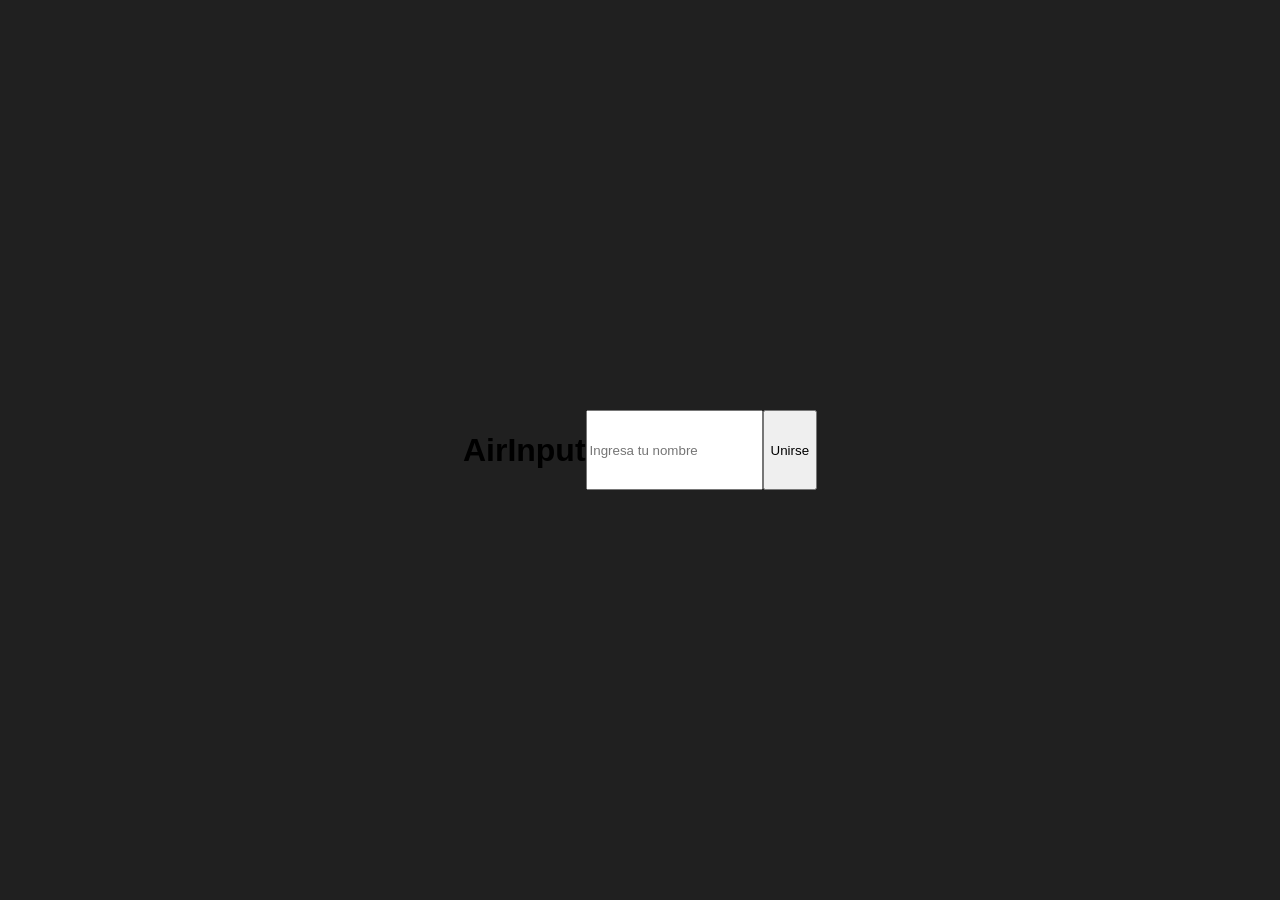
==== public/index.html @ fe448d2d "airinput-tv: use your phone as a gamepad for Android TV Android TV port of airInput (https://github." ====
<!DOCTYPE html>
<html lang="es">

<head>
  <meta charset="UTF-8">
  <meta name="viewport" content="width=device-width, initial-scale=1.0, maximum-scale=1.0, user-scalable=no viewport-fit=cover">
  <title>Virtual Pad</title>

  <link rel="stylesheet" href="global.css">
  <link id="skin-style" rel="stylesheet" href="">

  <script src="nipplejs.min.js"></script>
</head>

<body>

  <div id="join-screen">
    <h1>AirInput</h1>
    <input type="text" id="username-input" placeholder="Ingresa tu nombre" autocomplete="off" />
    <button id="join-btn">Unirse</button>
  </div>

  <button id="btn-settings" style="display: none;">⚙️</button>

  <div id="settings-modal">
    <h3>Configuración</h3>
    <label>Gamepad type:</label>
    <div class="layout-selector">
      <button onclick="loadSkin('snes')" class="sel-btn">Classic (SNES)</button>
      <button onclick="loadSkin('xbox')" class="sel-btn">Modern</button>
      <button onclick="loadSkin('n64')" class="sel-btn">Classic (N64)</button>
    </div>
    <button id="close-settings">Close</button>
  </div>

  <div id="gamepad-container" style="display: none;"></div>

  <script src="script.js"></script>
</body>

</html>
---- public/global.css ----
/* public/global.css */

/* 1. RESET & BASE */
* { 
  box-sizing: border-box; 
  -webkit-tap-highlight-color: transparent;
  -webkit-touch-callout: none; 
  -webkit-user-select: none;
  user-select: none;
}

html, body { 
  margin: 0;
  padding: 0;
  width: 100%; 
  height: 100%;
  overflow: hidden;
  background: #202020;
}

body { 
  display: flex;
  flex-direction: column;
  justify-content: center;
  align-items: center;
  font-family: sans-serif;
}

#start-overlay { 
  position: fixed;
  top: 0;
  left: 0;
  width: 100%;
  height: 100%;
  background: rgba(0,0,0,0.9);
  z-index: 5000;
  display: flex;
  justify-content: center;
  align-items: center;
}

.overlay-content {
    display: flex;
    flex-direction: column;
    align-items: center;
}

#btn-fullscreen { 
  padding: 20px 40px;
  font-size: 24px;
  background: #5c7cfa;
  color: white;
  border: none;
  border-radius: 10px;
  cursor: pointer;
}

#btn-settings { 
  position: fixed;
  top: 10px;
  left: 50%;
  transform: translateX(-50%);
  background: rgba(0,0,0,0.5);
  border: 1px solid white;
  color: white;
  border-radius: 50%;
  width: 40px;
  height: 40px;
  font-size: 20px;
  z-index: 2000;
  cursor: pointer;
}

#settings-modal { 
  display: none;
  position: fixed;
  top: 50%;
  left: 50%;
  transform: translate(-50%, -50%);
  background: #333;
  color: white;
  padding: 20px;
  border-radius: 10px;
  z-index: 3000;
  width: 300px;
  box-shadow: 0 0 20px black;
  text-align: center;
}

.layout-selector { 
  display: flex;
  gap: 10px;
  justify-content: center;
  margin-bottom: 20px;
  flex-wrap: wrap;
}

.sel-btn { 
  padding: 10px;
  background: #555;
  color: white;
  border: none;
  cursor: pointer;
  border-radius: 5px;
}

.sel-btn:active { 
  background: #5c7cfa;
}

#gamepad-container { 
  width: 100%;
  height: 100%;
  position: relative;
  display: flex;
  justify-content: center;
  align-items: center;
}


/* =========================================
   4.ROTATION FOR PORTRAIT MODE 
   ========================================= */
@media screen and (orientation: portrait) {

  #gamepad-container {
    position: fixed;
    top: 50%;
    left: 50%;
    width: 100vh;
    height: 100vw;
    transform: translate(-50%, -50%) rotate(90deg);
    z-index: 1;
  }

  #btn-settings {
    transform: rotate(90deg);
    left: auto; 
    right: 15px;
    top: 50%;
    margin-top: -20px;
  }

  #settings-modal {
    transform: translate(-50%, -50%) rotate(90deg) !important;
    width: 80vh;
    max-height: 90vw;
  }

  .overlay-content {
    transform: rotate(90deg);
  }

  .stick-zone {
        transform: rotate(-90deg) !important; 
        transform-origin: center center; 
    }
}
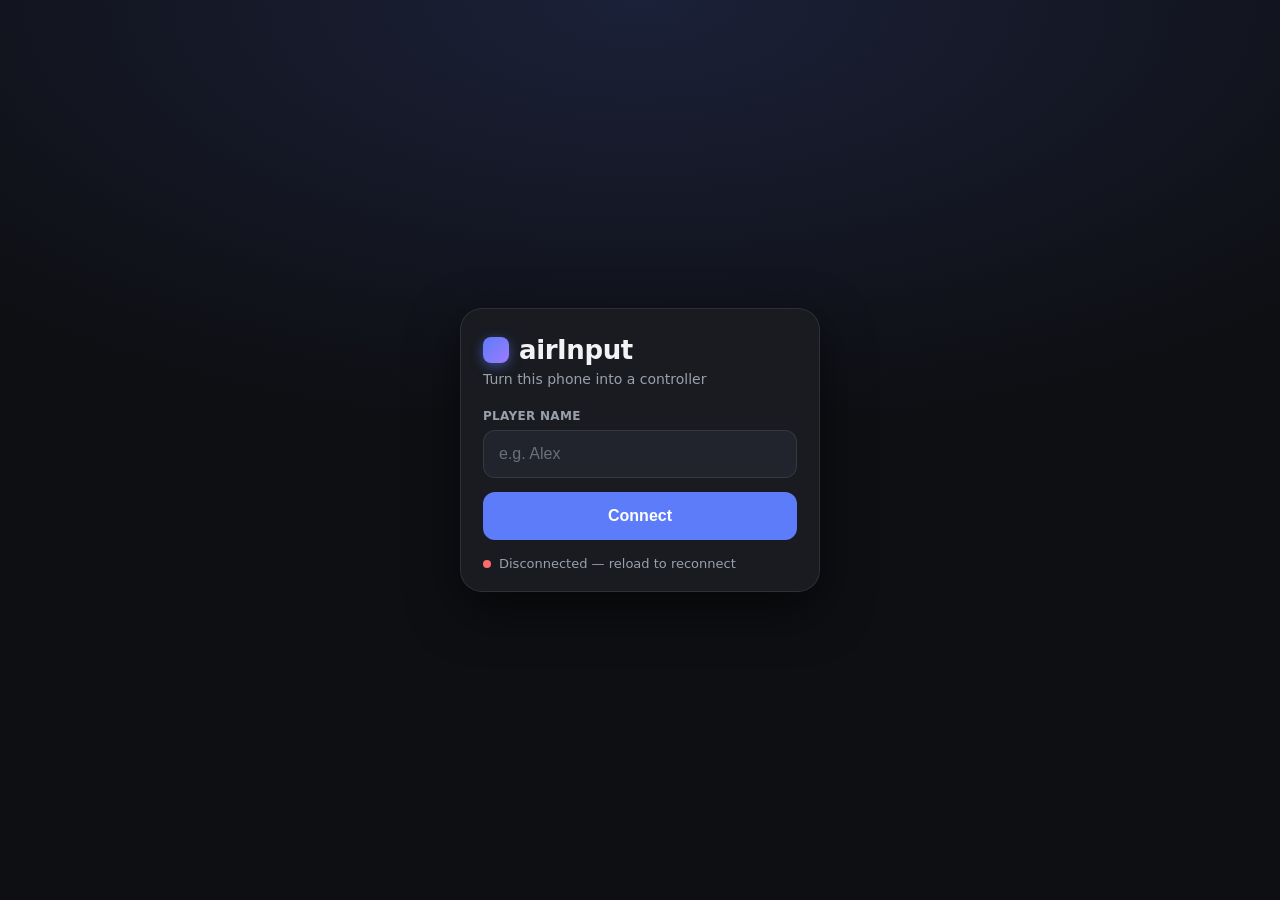
==== commit 213eb9d5: "Translate the UI to English, modernise it, and make skins extensible Translation ----------- The web" ====
--- a/public/index.html
+++ b/public/index.html
@@ -1,10 +1,15 @@
 <!DOCTYPE html>
-<html lang="es">
+<html lang="en">
 
 <head>
   <meta charset="UTF-8">
-  <meta name="viewport" content="width=device-width, initial-scale=1.0, maximum-scale=1.0, user-scalable=no viewport-fit=cover">
-  <title>Virtual Pad</title>
+  <meta name="viewport"
+    content="width=device-width, initial-scale=1.0, maximum-scale=1.0, user-scalable=no, viewport-fit=cover">
+  <meta name="theme-color" content="#0e0f13">
+  <meta name="mobile-web-app-capable" content="yes">
+  <meta name="apple-mobile-web-app-capable" content="yes">
+  <meta name="apple-mobile-web-app-status-bar-style" content="black-translucent">
+  <title>airInput — Controller</title>
 
   <link rel="stylesheet" href="global.css">
   <link id="skin-style" rel="stylesheet" href="">
@@ -14,26 +19,84 @@
 
 <body>
 
+  <!-- ---------- join ---------- -->
   <div id="join-screen">
-    <h1>AirInput</h1>
-    <input type="text" id="username-input" placeholder="Ingresa tu nombre" autocomplete="off" />
-    <button id="join-btn">Unirse</button>
+    <div class="join-card">
+      <div class="brand">
+        <span class="brand-mark" aria-hidden="true"></span>
+        <h1>airInput</h1>
+      </div>
+      <p class="brand-sub">Turn this phone into a controller</p>
+
+      <label class="field-label" for="username-input">Player name</label>
+      <input type="text" id="username-input" placeholder="e.g. Alex" autocomplete="off"
+        autocapitalize="words" spellcheck="false" maxlength="24" enterkeyhint="go" />
+
+      <button id="join-btn" class="primary-btn">
+        <span class="btn-label">Connect</span>
+        <span class="btn-spinner" aria-hidden="true"></span>
+      </button>
+
+      <div id="conn-status" class="conn-status" data-state="connecting">
+        <span class="dot" aria-hidden="true"></span>
+        <span class="conn-text">Connecting to TV…</span>
+      </div>
+    </div>
   </div>
 
-  <button id="btn-settings" style="display: none;">⚙️</button>
+  <!-- ---------- in-game chrome ---------- -->
+  <button id="btn-settings" aria-label="Settings" hidden>
+    <svg viewBox="0 0 24 24" aria-hidden="true">
+      <path
+        d="M12 15.5A3.5 3.5 0 1 1 15.5 12 3.5 3.5 0 0 1 12 15.5Zm7.4-2.2a7.6 7.6 0 0 0 0-2.6l2-1.5-2-3.4-2.3.9a7.6 7.6 0 0 0-2.3-1.3L14.4 3H9.6l-.4 2.4a7.6 7.6 0 0 0-2.3 1.3l-2.3-.9-2 3.4 2 1.5a7.6 7.6 0 0 0 0 2.6l-2 1.5 2 3.4 2.3-.9a7.6 7.6 0 0 0 2.3 1.3l.4 2.4h4.8l.4-2.4a7.6 7.6 0 0 0 2.3-1.3l2.3.9 2-3.4Z" />
+    </svg>
+  </button>
 
-  <div id="settings-modal">
-    <h3>Configuración</h3>
-    <label>Gamepad type:</label>
-    <div class="layout-selector">
-      <button onclick="loadSkin('snes')" class="sel-btn">Classic (SNES)</button>
-      <button onclick="loadSkin('xbox')" class="sel-btn">Modern</button>
-      <button onclick="loadSkin('n64')" class="sel-btn">Classic (N64)</button>
+  <!-- ---------- settings sheet ---------- -->
+  <div id="settings-backdrop" hidden></div>
+
+  <div id="settings-modal" role="dialog" aria-modal="true" aria-labelledby="settings-title" hidden>
+    <div class="sheet-grip" aria-hidden="true"></div>
+
+    <div class="sheet-head">
+      <h2 id="settings-title">Controller</h2>
+      <button id="close-settings" class="icon-btn" aria-label="Close settings">
+        <svg viewBox="0 0 24 24" aria-hidden="true">
+          <path d="M18.3 5.7 12 12l6.3 6.3-1.4 1.4L10.6 13.4 4.3 19.7 2.9 18.3 9.2 12 2.9 5.7l1.4-1.4 6.3 6.3 6.3-6.3Z" />
+        </svg>
+      </button>
     </div>
-    <button id="close-settings">Close</button>
+
+    <!-- Populated from skins/skins.json so a dropped-in folder shows up here. -->
+    <div class="layout-selector" id="skin-list"></div>
+
+    <div class="sheet-section">
+      <label class="toggle-row">
+        <span>
+          Vibration
+          <small>Buzz on each button press</small>
+        </span>
+        <input type="checkbox" id="opt-haptics" checked>
+        <span class="switch" aria-hidden="true"></span>
+      </label>
+
+      <label class="toggle-row">
+        <span>
+          Fullscreen
+          <small>Hide the browser bars</small>
+        </span>
+        <input type="checkbox" id="opt-fullscreen" checked>
+        <span class="switch" aria-hidden="true"></span>
+      </label>
+    </div>
+
+    <button id="btn-disconnect" class="ghost-btn">Disconnect</button>
   </div>
 
-  <div id="gamepad-container" style="display: none;"></div>
+  <div id="gamepad-container" hidden></div>
+
+  <!-- Replaces alert(); alert() steals focus and drops touch state mid-game. -->
+  <div id="toast" role="status" aria-live="polite"></div>
 
   <script src="script.js"></script>
 </body>
--- a/public/global.css
+++ b/public/global.css
@@ -1,114 +1,424 @@
-/* public/global.css */
-
-/* 1. RESET & BASE */
-* { 
-  box-sizing: border-box; 
+/* public/global.css — app shell (join screen, settings sheet, toast).
+   Skins own everything inside #gamepad-container; nothing here should style it. */
+
+:root {
+  --bg: #0e0f13;
+  --bg-raised: #191b21;
+  --bg-raised-2: #21242c;
+  --line: rgba(255, 255, 255, .09);
+  --text: #f2f3f5;
+  --text-dim: #9aa0ab;
+  --accent: #5c7cfa;
+  --accent-press: #4c6ae8;
+  --good: #3ddc97;
+  --bad: #ff6b6b;
+  --warn: #ffc65c;
+  --radius: 16px;
+  --safe-t: env(safe-area-inset-top, 0px);
+  --safe-b: env(safe-area-inset-bottom, 0px);
+}
+
+* {
+  box-sizing: border-box;
   -webkit-tap-highlight-color: transparent;
-  -webkit-touch-callout: none; 
+  -webkit-touch-callout: none;
   -webkit-user-select: none;
   user-select: none;
 }
 
-html, body { 
+html, body {
   margin: 0;
   padding: 0;
-  width: 100%; 
+  width: 100%;
   height: 100%;
   overflow: hidden;
-  background: #202020;
-}
-
-body { 
+  background: var(--bg);
+}
+
+body {
   display: flex;
   flex-direction: column;
   justify-content: center;
   align-items: center;
-  font-family: sans-serif;
-}
-
-#start-overlay { 
+  font-family: system-ui, -apple-system, "Segoe UI", Roboto, sans-serif;
+  /* The dark background above is set without a text colour, so anything not
+     explicitly coloured would inherit the browser default black. */
+  color: var(--text);
+}
+
+[hidden] { display: none !important; }
+
+/* ==========================================================================
+   Join screen
+   ========================================================================== */
+
+#join-screen {
+  display: flex;
+  align-items: center;
+  justify-content: center;
+  width: 100%;
+  height: 100%;
+  padding: calc(20px + var(--safe-t)) 20px calc(20px + var(--safe-b));
+  /* Subtle depth so the card reads as raised rather than floating on flat black. */
+  background:
+    radial-gradient(120% 80% at 50% 0%, rgba(92, 124, 250, .16) 0%, transparent 60%),
+    var(--bg);
+}
+
+.join-card {
+  width: 100%;
+  max-width: 360px;
+  background: var(--bg-raised);
+  border: 1px solid var(--line);
+  border-radius: 22px;
+  padding: 26px 22px 20px;
+  box-shadow: 0 18px 50px rgba(0, 0, 0, .55);
+  animation: rise .28s ease both;
+}
+
+@keyframes rise {
+  from { opacity: 0; transform: translateY(10px); }
+  to   { opacity: 1; transform: none; }
+}
+
+.brand {
+  display: flex;
+  align-items: center;
+  gap: 10px;
+}
+
+.brand-mark {
+  width: 26px;
+  height: 26px;
+  border-radius: 8px;
+  background: linear-gradient(135deg, var(--accent), #9d7bff);
+  box-shadow: 0 3px 12px rgba(92, 124, 250, .5);
+  flex: none;
+}
+
+.brand h1 {
+  margin: 0;
+  font-size: 26px;
+  letter-spacing: -.4px;
+}
+
+.brand-sub {
+  margin: 6px 0 22px;
+  color: var(--text-dim);
+  font-size: 14px;
+}
+
+.field-label {
+  display: block;
+  font-size: 12px;
+  font-weight: 600;
+  letter-spacing: .3px;
+  text-transform: uppercase;
+  color: var(--text-dim);
+  margin-bottom: 7px;
+}
+
+#username-input {
+  width: 100%;
+  padding: 14px 15px;
+  font-size: 16px; /* < 16px makes iOS Safari zoom the page on focus */
+  color: var(--text);
+  background: var(--bg-raised-2);
+  border: 1px solid var(--line);
+  border-radius: 12px;
+  outline: none;
+  -webkit-user-select: text;
+  user-select: text;
+  transition: border-color .15s, box-shadow .15s;
+}
+
+#username-input::placeholder { color: #6a707b; }
+
+#username-input:focus {
+  border-color: var(--accent);
+  box-shadow: 0 0 0 3px rgba(92, 124, 250, .22);
+}
+
+.primary-btn {
+  position: relative;
+  width: 100%;
+  margin-top: 14px;
+  padding: 15px;
+  font-size: 16px;
+  font-weight: 650;
+  color: #fff;
+  background: var(--accent);
+  border: none;
+  border-radius: 12px;
+  cursor: pointer;
+  transition: background .15s, transform .05s;
+}
+
+.primary-btn:active { background: var(--accent-press); transform: scale(.985); }
+
+.primary-btn[disabled] { opacity: .55; pointer-events: none; }
+
+.primary-btn.is-busy .btn-label { visibility: hidden; }
+
+.btn-spinner {
+  display: none;
+  position: absolute;
+  inset: 0;
+  margin: auto;
+  width: 18px;
+  height: 18px;
+  border: 2px solid rgba(255, 255, 255, .35);
+  border-top-color: #fff;
+  border-radius: 50%;
+  animation: spin .7s linear infinite;
+}
+
+.primary-btn.is-busy .btn-spinner { display: block; }
+
+@keyframes spin { to { transform: rotate(360deg); } }
+
+/* --- connection pill ------------------------------------------------------ */
+.conn-status {
+  display: flex;
+  align-items: center;
+  gap: 8px;
+  margin-top: 16px;
+  font-size: 13px;
+  color: var(--text-dim);
+}
+
+.conn-status .dot {
+  width: 8px;
+  height: 8px;
+  border-radius: 50%;
+  background: var(--warn);
+  flex: none;
+}
+
+.conn-status[data-state="connecting"] .dot { animation: pulse 1.1s ease-in-out infinite; }
+.conn-status[data-state="online"]  .dot { background: var(--good); animation: none; }
+.conn-status[data-state="offline"] .dot { background: var(--bad); animation: none; }
+
+@keyframes pulse { 0%, 100% { opacity: 1; } 50% { opacity: .3; } }
+
+/* ==========================================================================
+   Settings button + sheet
+   ========================================================================== */
+
+#btn-settings {
   position: fixed;
-  top: 0;
-  left: 0;
-  width: 100%;
-  height: 100%;
-  background: rgba(0,0,0,0.9);
-  z-index: 5000;
-  display: flex;
-  justify-content: center;
-  align-items: center;
-}
-
-.overlay-content {
-    display: flex;
-    flex-direction: column;
-    align-items: center;
-}
-
-#btn-fullscreen { 
-  padding: 20px 40px;
-  font-size: 24px;
-  background: #5c7cfa;
-  color: white;
-  border: none;
-  border-radius: 10px;
-  cursor: pointer;
-}
-
-#btn-settings { 
-  position: fixed;
-  top: 10px;
+  top: calc(10px + var(--safe-t));
   left: 50%;
   transform: translateX(-50%);
-  background: rgba(0,0,0,0.5);
-  border: 1px solid white;
-  color: white;
+  width: 42px;
+  height: 42px;
+  display: grid;
+  place-items: center;
+  background: rgba(20, 22, 28, .72);
+  backdrop-filter: blur(8px);
+  -webkit-backdrop-filter: blur(8px);
+  border: 1px solid var(--line);
   border-radius: 50%;
-  width: 40px;
-  height: 40px;
-  font-size: 20px;
   z-index: 2000;
   cursor: pointer;
 }
 
-#settings-modal { 
-  display: none;
+#btn-settings svg { width: 21px; height: 21px; fill: var(--text); opacity: .85; }
+
+#settings-backdrop {
   position: fixed;
+  inset: 0;
+  background: rgba(0, 0, 0, .55);
+  backdrop-filter: blur(2px);
+  -webkit-backdrop-filter: blur(2px);
+  z-index: 2900;
+}
+
+/* Centred with auto margins rather than translate(-50%,-50%): the entry
+   animation animates `transform`, and its final `transform: none` would
+   otherwise cancel the centring and shove the sheet off-screen. */
+#settings-modal {
+  position: fixed;
+  left: 0;
+  right: 0;
   top: 50%;
+  transform: translateY(-50%);
+  margin: 0 auto;
+  width: min(440px, 92vw);
+  max-height: 86vh;
+  overflow-y: auto;
+  background: var(--bg-raised);
+  border: 1px solid var(--line);
+  border-radius: 20px;
+  padding: 14px 18px calc(18px + var(--safe-b));
+  z-index: 3000;
+  box-shadow: 0 24px 60px rgba(0, 0, 0, .65);
+  animation: fade .2s ease both;
+}
+
+@keyframes fade {
+  from { opacity: 0; }
+  to   { opacity: 1; }
+}
+
+.sheet-grip {
+  width: 38px;
+  height: 4px;
+  border-radius: 99px;
+  background: rgba(255, 255, 255, .18);
+  margin: 2px auto 12px;
+}
+
+.sheet-head {
+  display: flex;
+  align-items: center;
+  justify-content: space-between;
+  margin-bottom: 14px;
+}
+
+.sheet-head h2 { margin: 0; font-size: 17px; }
+
+.icon-btn {
+  width: 32px;
+  height: 32px;
+  display: grid;
+  place-items: center;
+  background: var(--bg-raised-2);
+  border: 1px solid var(--line);
+  border-radius: 50%;
+  cursor: pointer;
+}
+
+.icon-btn svg { width: 14px; height: 14px; fill: var(--text-dim); }
+
+/* --- skin picker ---------------------------------------------------------- */
+.layout-selector {
+  display: grid;
+  grid-template-columns: 1fr 1fr;
+  gap: 9px;
+  margin-bottom: 18px;
+}
+
+.sel-btn {
+  text-align: left;
+  padding: 12px 13px;
+  background: var(--bg-raised-2);
+  color: var(--text);
+  border: 1px solid var(--line);
+  border-radius: 13px;
+  cursor: pointer;
+  transition: border-color .15s, background .15s;
+}
+
+.sel-btn strong { display: block; font-size: 14px; font-weight: 650; }
+
+.sel-btn small {
+  display: block;
+  margin-top: 3px;
+  font-size: 11px;
+  line-height: 1.35;
+  color: var(--text-dim);
+}
+
+.sel-btn[aria-pressed="true"] {
+  border-color: var(--accent);
+  background: rgba(92, 124, 250, .14);
+}
+
+/* --- toggles -------------------------------------------------------------- */
+.sheet-section { border-top: 1px solid var(--line); padding-top: 6px; }
+
+.toggle-row {
+  display: flex;
+  align-items: center;
+  justify-content: space-between;
+  gap: 14px;
+  padding: 11px 0;
+  font-size: 14px;
+  cursor: pointer;
+}
+
+.toggle-row small {
+  display: block;
+  margin-top: 2px;
+  font-size: 11px;
+  color: var(--text-dim);
+}
+
+.toggle-row input { position: absolute; opacity: 0; pointer-events: none; }
+
+.switch {
+  flex: none;
+  width: 44px;
+  height: 26px;
+  border-radius: 99px;
+  background: var(--bg-raised-2);
+  border: 1px solid var(--line);
+  position: relative;
+  transition: background .18s;
+}
+
+.switch::after {
+  content: "";
+  position: absolute;
+  top: 2px;
+  left: 2px;
+  width: 20px;
+  height: 20px;
+  border-radius: 50%;
+  background: #7b8290;
+  transition: transform .18s, background .18s;
+}
+
+.toggle-row input:checked ~ .switch { background: var(--accent); border-color: transparent; }
+.toggle-row input:checked ~ .switch::after { transform: translateX(18px); background: #fff; }
+
+.ghost-btn {
+  width: 100%;
+  margin-top: 12px;
+  padding: 13px;
+  font-size: 14px;
+  font-weight: 600;
+  color: var(--bad);
+  background: transparent;
+  border: 1px solid rgba(255, 107, 107, .35);
+  border-radius: 12px;
+  cursor: pointer;
+}
+
+.ghost-btn:active { background: rgba(255, 107, 107, .1); }
+
+/* ==========================================================================
+   Toast
+   ========================================================================== */
+
+#toast {
+  position: fixed;
   left: 50%;
-  transform: translate(-50%, -50%);
-  background: #333;
-  color: white;
-  padding: 20px;
-  border-radius: 10px;
-  z-index: 3000;
-  width: 300px;
-  box-shadow: 0 0 20px black;
+  bottom: calc(26px + var(--safe-b));
+  transform: translate(-50%, 16px);
+  max-width: 88vw;
+  padding: 12px 18px;
+  background: rgba(28, 30, 37, .96);
+  border: 1px solid var(--line);
+  border-radius: 12px;
+  font-size: 14px;
   text-align: center;
-}
-
-.layout-selector { 
-  display: flex;
-  gap: 10px;
-  justify-content: center;
-  margin-bottom: 20px;
-  flex-wrap: wrap;
-}
-
-.sel-btn { 
-  padding: 10px;
-  background: #555;
-  color: white;
-  border: none;
-  cursor: pointer;
-  border-radius: 5px;
-}
-
-.sel-btn:active { 
-  background: #5c7cfa;
-}
-
-#gamepad-container { 
+  box-shadow: 0 12px 34px rgba(0, 0, 0, .55);
+  opacity: 0;
+  pointer-events: none;
+  transition: opacity .2s, transform .2s;
+  z-index: 4000;
+}
+
+#toast.show { opacity: 1; transform: translate(-50%, 0); }
+#toast.error { border-color: rgba(255, 107, 107, .5); }
+
+/* ==========================================================================
+   Gamepad container + portrait rotation
+   ========================================================================== */
+
+#gamepad-container {
   width: 100%;
   height: 100%;
   position: relative;
@@ -117,12 +427,9 @@
   align-items: center;
 }
 
-
-/* =========================================
-   4.ROTATION FOR PORTRAIT MODE 
-   ========================================= */
+/* The pads are laid out landscape. In portrait, rotate the whole container
+   rather than maintaining a second set of layouts. */
 @media screen and (orientation: portrait) {
-
   #gamepad-container {
     position: fixed;
     top: 50%;
@@ -135,24 +442,15 @@
 
   #btn-settings {
     transform: rotate(90deg);
-    left: auto; 
+    left: auto;
     right: 15px;
     top: 50%;
-    margin-top: -20px;
+    margin-top: -21px;
   }
 
-  #settings-modal {
-    transform: translate(-50%, -50%) rotate(90deg) !important;
-    width: 80vh;
-    max-height: 90vw;
+  /* Counter-rotate the sticks so the thumb axis still matches the finger. */
+  .stick-zone {
+    transform: rotate(-90deg) !important;
+    transform-origin: center center;
   }
-
-  .overlay-content {
-    transform: rotate(90deg);
-  }
-
-  .stick-zone {
-        transform: rotate(-90deg) !important; 
-        transform-origin: center center; 
-    }
-}
+}
